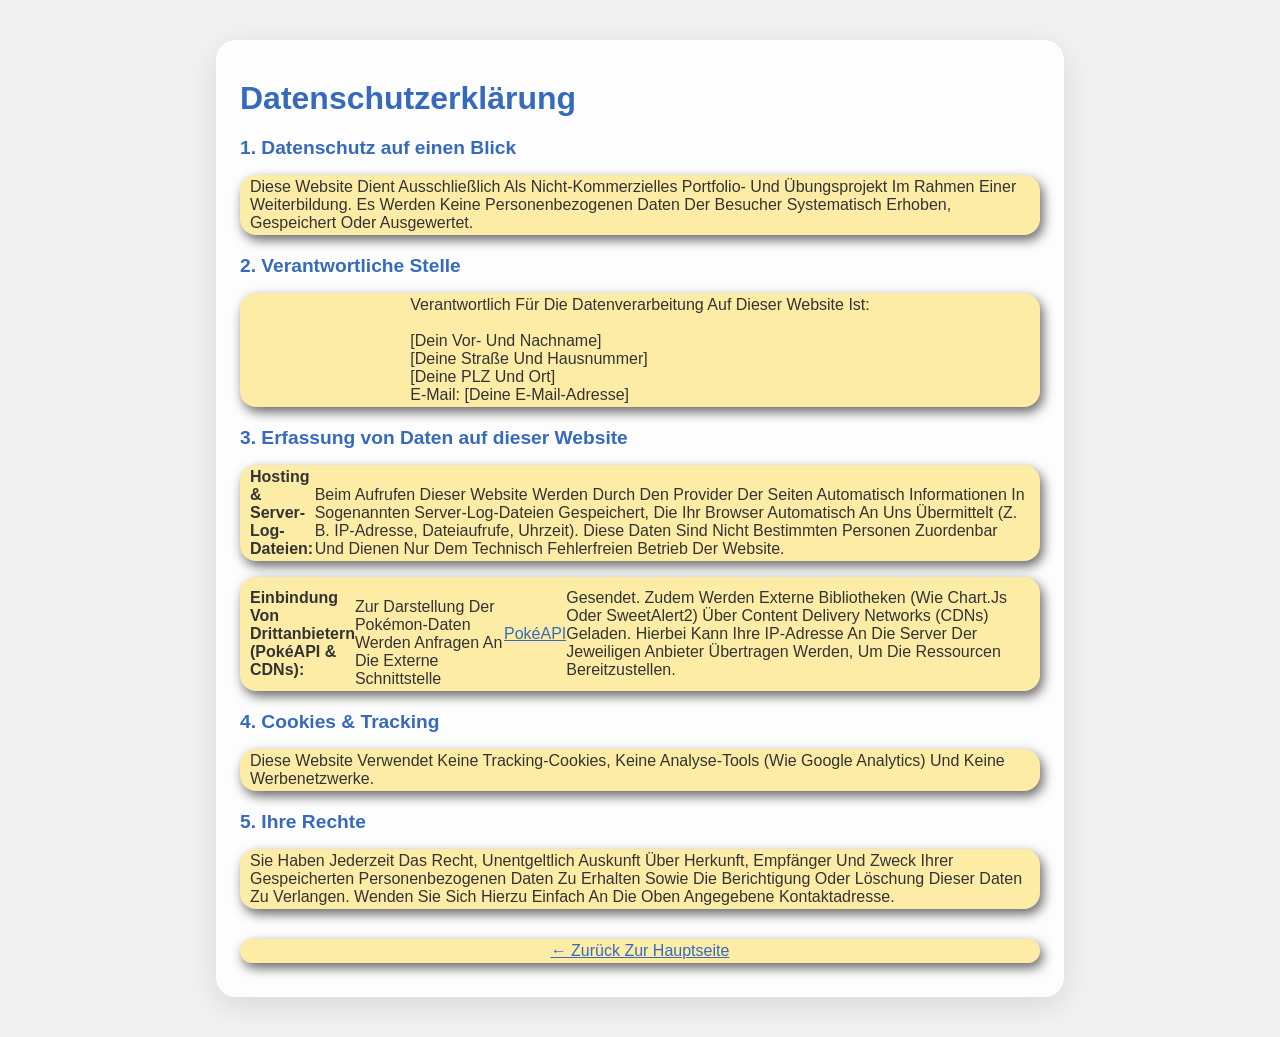
==== datenschutz.html @ 7a5c104c "refactor: add privacy policy content. still working on it." ====
<!DOCTYPE html>
<html lang="de">
<head>
    <meta charset="UTF-8" />
    <meta name="viewport" content="width=device-width, initial-scale=1.0" />
    <title>Datenschutzerklärung - PokéApp</title>
    <link rel="stylesheet" href="styles/style.css" />
    <link rel="stylesheet" href="styles/header.css" />
    <link rel="stylesheet" href="styles/footer.css" />
    <style>
        .legal-container {
            max-width: 800px;
            margin: 40px auto;
            padding: 24px;
            background: rgba(255, 255, 255, 0.85);
            border-radius: 20px;
            box-shadow: 0 8px 32px rgba(0, 0, 0, 0.1);
            color: #333;
        }
        .legal-container h1 { color: #356abc; margin-bottom: 20px; }
        .legal-container h2 { color: #356abc; margin-top: 20px; font-size: 1.2rem; }
        .legal-container a { color: #356abc; }
    </style>
</head>
<body>
    <div class="legal-container">
        <h1>Datenschutzerklärung</h1>

        <h2>1. Datenschutz auf einen Blick</h2>
        <p>
            Diese Website dient ausschließlich als nicht-kommerzielles Portfolio- und Übungsprojekt im Rahmen einer Weiterbildung. Es werden keine personenbezogenen Daten der Besucher systematisch erhoben, gespeichert oder ausgewertet.
        </p>

        <h2>2. Verantwortliche Stelle</h2>
        <p>
            Verantwortlich für die Datenverarbeitung auf dieser Website ist:<br /><br />
            [Dein Vor- und Nachname]<br />
            [Deine Straße und Hausnummer]<br />
            [Deine PLZ und Ort]<br />
            E-Mail: [Deine E-Mail-Adresse]
        </p>

        <h2>3. Erfassung von Daten auf dieser Website</h2>
        <p>
            <strong>Hosting & Server-Log-Dateien:</strong><br />
            Beim Aufrufen dieser Website werden durch den Provider der Seiten automatisch Informationen in sogenannten Server-Log-Dateien gespeichert, die Ihr Browser automatisch an uns übermittelt (z. B. IP-Adresse, Dateiaufrufe, Uhrzeit). Diese Daten sind nicht bestimmten Personen zuordenbar und dienen nur dem technisch fehlerfreien Betrieb der Website.
        </p>
        <p>
            <strong>Einbindung von Drittanbietern (PokéAPI & CDNs):</strong><br />
            Zur Darstellung der Pokémon-Daten werden Anfragen an die externe Schnittstelle <a href="https://pokeapi.co/" target="_blank" rel="noopener noreferrer">PokéAPI</a> gesendet. Zudem werden externe Bibliotheken (wie Chart.js oder SweetAlert2) über Content Delivery Networks (CDNs) geladen. Hierbei kann Ihre IP-Adresse an die Server der jeweiligen Anbieter übertragen werden, um die Ressourcen bereitzustellen.
        </p>

        <h2>4. Cookies & Tracking</h2>
        <p>
            Diese Website verwendet keine Tracking-Cookies, keine Analyse-Tools (wie Google Analytics) und keine Werbenetzwerke.
        </p>

        <h2>5. Ihre Rechte</h2>
        <p>
            Sie haben jederzeit das Recht, unentgeltlich Auskunft über Herkunft, Empfänger und Zweck Ihrer gespeicherten personenbezogenen Daten zu erhalten sowie die Berichtigung oder Löschung dieser Daten zu verlangen. Wenden Sie sich hierzu einfach an die oben angegebene Kontaktadresse.
        </p>

        <p style="margin-top: 30px;">
            <a href="index.html">&larr; Zurück zur Hauptseite</a>
        </p>
    </div>
</body>
</html>
---- styles/style.css ----
/*
*variables and base styles
*/
:root {
    --pokedex-red: #e3350d;
    --pokedex-dark-red: #b32100;
    --blue-light: #28aafd;
}

html,
body {
    display: flex;
    flex-direction: column;
    align-items: center;
    justify-content: center;
    margin: 0;
    font-family: 'Roboto', sans-serif;
    overflow-x: hidden !important;
    background-color: #f1f1f1;
    width: 100%;
    min-height: 100vh;
}

.content-wrapper {
    flex: 1;
    min-height: auto;
    max-width: 1024px;
    width: 100%;
    display: flex;
    flex-direction: column;
    align-items: center;
    justify-content: center;
}

h1 {
    margin-top: 16px;
    color: white;
}

h1::first-letter {
    text-transform: capitalize;
}

p,
li {
    display: flex;
    justify-content: center;
    align-items: center;
    background-color: rgb(253, 236, 166);
    border-radius: 16px;
    padding: 3px 10px;
    text-transform: capitalize;
    margin-bottom: 10px;
    box-shadow: 3px 5px 12px rgba(0, 0, 0, 0.6);
}

/*
* main container and cards
*/
.main-container {
    flex: 1;
    display: flex;
    flex-wrap: wrap;
    justify-content: center;
    padding-top: 20px;
    margin: 16px;
    gap: 32px;
}

.pokemon-card {
    position: relative;
    display: flex;
    flex-direction: column;
    justify-content: space-between;
    align-items: center;
    border-radius: 40px;
    width: 250px;
    height: 300px;
    padding: 20px 10px 10px 10px;
    cursor: pointer;
    box-sizing: border-box;
    overflow: hidden;
    transition: all 0.4s ease;
}

.pokemon-card:hover {
    transform: translateY(-5px) scale(0.99);
    box-shadow: 
        0 4px 10px rgba(0, 0, 0, 0.08),
        0 12px 25px rgba(0, 0, 0, 0.12);
}

.pokemon-card:hover .type-button {
    transform: translateY(-2px);
    box-shadow: 
        0 4px 8px rgba(0, 0, 0, 0.12),
        0 6px 14px rgba(0, 0, 0, 0.15);
}

.pokemon-card:hover h1 {
    text-shadow: 0 2px 5px rgba(0, 0, 0, 0.2);
}

.pokemon-card:hover .pokeball {
    filter: blur(0px);
    opacity: 0.6;
}

.card-name {
    margin: 0;
    font-size: 1.5rem;
    z-index: 1;
}

.pokemon-img {
    position: relative;
    width: 160px;
    height: 160px;
    margin-bottom: 0;
    z-index: 1;
}

.pokeball {
    position: absolute;
    width: 270px;
    height: 270px;
    opacity: 0.4;
    animation: rotate 25s linear infinite;
    transform-origin: center center;
    filter: blur(5px);
    transition: filter 0.4s ease, opacity 0.4s ease;
}

/*
* types and buttons
*/
.types-container {
    z-index: 1;
    display: flex;
    gap: 8px;
    justify-content: center;
    align-items: center;
}

.type-button {
    color: whitesmoke;
    font-size: 16px;
    min-width: 80px;
    height: 35px;
    border-radius: 25px;
    border: 1px solid rgba(255, 255, 255, 0.4);
    text-transform: capitalize;
    cursor: pointer;
    display: flex;
    align-items: center;
    justify-content: center;
    box-shadow: 
        0 2px 4px rgba(0, 0, 0, 0.05),
        0 4px 10px rgba(0, 0, 0, 0.1);
    transition: box-shadow 0.2s ease, transform 0.2s ease;
}

.loadmorePokemon {
    background-color: lightgray;
    color: rgb(53, 106, 188);
    font-weight: 700;
    border: 2px solid rgb(53, 106, 188);
    border-radius: 16px;
    cursor: pointer;
    font-size: 20px;
    width: 300px;
    height: 50px;
    padding: 5px 10px;
    margin-bottom: 16px;
}

.loadmorePokemon:hover {
    background-color: rgb(255, 244, 199);
}

/*
* glassmorphism & utilities
*/
.glass-effect {
    background: rgba(255, 255, 255, 0.2);
    backdrop-filter: blur(12px);
    -webkit-backdrop-filter: blur(12px);
    border: 1px solid rgba(255, 255, 255, 0.3);
    box-shadow: 0 8px 32px 0 rgba(0, 0, 0, 0.15);
}

.shadow {
    box-shadow: 
        0 2px 4px rgba(0, 0, 0, 0.02),
        0 10px 20px rgba(0, 0, 0, 0.06),
        0 25px 45px rgba(0, 0, 0, 0.1);
}

.text-shadow {
    text-shadow: 
        0 1px 2px rgba(0, 0, 0, 0.15),
        0 3px 8px rgba(0, 0, 0, 0.1);
}

.d-none {
    display: none !important;
}

/*
* animations and scrollbar
*/
@keyframes rotate {
    from {
        transform: rotate(0deg);
    }
    to {
        transform: rotate(360deg);
    }
}

::-webkit-scrollbar {
    width: 10px;
}

::-webkit-scrollbar-track {
    box-shadow: inset 0 0 5px rgb(53, 106, 188);
    border-radius: 10px;
}

::-webkit-scrollbar-thumb {
    background: gray;
    border-radius: 10px;
}

::-webkit-scrollbar-thumb:hover {
    background: rgb(117, 138, 170);
}
---- styles/header.css ----
.pokedex-header {
    background-color: var(--pokedex-red);
    box-shadow: 0 4px 10px rgba(0, 0, 0, 0.3);
    font-family: system-ui, -apple-system, BlinkMacSystemFont, 'Segoe UI', Roboto, sans-serif;
    color: white;
    width: 100%;
    display: flex;
    align-items: center;
    flex-direction: column;
}

.pokedex-top-bar {
    max-width: 1024px;
    width: 100%;
    background-color: var(--pokedex-dark-red);
    padding: 10px 20px;
    border-bottom: 2px solid #8b0000;
    box-sizing: border-box;
}

.lights-container {
    display: flex;
    align-items: center;
    gap: 15px;
    width: 100%;
}

.big-light {
    width: 40px;
    height: 40px;
    background-color: var(--blue-light);
    border-radius: 50%;
    border: 4px solid white;
    box-shadow: inset -5px -5px 10px rgba(0, 0, 0, 0.5), 0 0 10px var(--blue-light);
}

.small-lights {
    display: flex;
    gap: 8px;
}

.light {
    width: 12px;
    height: 12px;
    border-radius: 50%;
    border: 1px solid rgba(0,0,0,0.3);
}

.light.red {
    background-color: #ff3b30;
}

.light.yellow { 
    background-color: #ffcc00;
}

.light.green {
    background-color: #34c759;
}

.pokedex-nav-bar {
    max-width: 1024px;
    width: 100%;
    display: flex;
    justify-content: space-between;
    align-items: center;
    padding: 15px 20px;
    flex-wrap: wrap;
    gap: 15px;
    box-sizing: border-box;
}

.logo h1 {
    margin: 0;
    font-size: 1.6rem;
    font-weight: 800;
    letter-spacing: 1px;
}

.search-box, 
.type-filter-box select {
    height: 40px;
    border-radius: 20px;
    font-family: inherit;
    font-size: 0.95rem;
    box-sizing: border-box;
}

.search-box {
    display: flex;
    align-items: center;
    background: white;
    padding: 0 15px;
    border: none;
}

.search-box input {
    border: none;
    outline: none;
    padding: 0 5px;
    font-family: inherit;
    font-size: 0.95rem;
    color: #333;
    background: transparent;
}

.search-box button {
    background: none;
    border: none;
    cursor: pointer;
    font-size: 1rem;
    padding: 0;
    display: flex;
    align-items: center;
}

.type-filter-box select {
    padding: 0 15px;
    border: none;
    background-color: #ffffff;
    color: #333;
    font-weight: 600;
    cursor: pointer;
    outline: none;
    transition: background-color 0.2s ease;
}

.type-filter-box select:hover {
    background-color: #f0f0f0;
}

.nav-links a {
    color: white;
    text-decoration: none;
    margin-left: 15px;
    font-size: 1.05rem;
    font-weight: 600;
    transition: opacity 0.2s ease;
}

.nav-links a:hover {
    text-decoration: underline;
    opacity: 0.9;
}

.headerimg {
    width: 250px;
}

.searching,
.searching1 {
    background-color: lightgray;
    color: rgb(53, 106, 188);
    font-weight: 700;
    border: 2px solid rgb(53, 106, 188);
    border-radius: 16px;
    cursor: pointer;
}

.searching {
    font-size: 16px;
    height: 32px;
    padding: 0 12px;
}

.searching:focus {
    outline: none;
}

.searching::placeholder {
    color: rgba(0, 0, 0, 0.3);
}

.searching1 {
    font-size: 16px;
    width: 42px;
    height: 37px;
}

.searching:hover,
.searching1:hover {
    background-color: rgb(230, 230, 230);
}
---- styles/footer.css ----
:root {
  --pokedex-red: #e3350d;
  --pokedex-dark-red: #b32100;
}

.pokedex-footer {
    width: 100%;
    background-color: var(--pokedex-dark-red);
    color: #ffffff;
    padding: 30px 20px;
    text-align: center;
    border-top: 4px solid var(--pokedex-red);
    margin-top: auto; /* Sorgt bei Flexbox-Layouts dafür, dass der Footer unten bleibt */
    font-family: sans-serif;
    box-shadow: 0 -4px 10px rgba(0, 0, 0, 0.2);
}

.footer-content {
    max-width: 1024px;
    width: 100%;
    margin: 0 auto;
    display: flex;
    flex-direction: column;
    gap: 15px;
    align-items: center;
}

.footer-links {
    display: flex;
    gap: 10px;
    align-items: center;
    font-size: 0.95rem;
}

.footer-links a {
    color: #ffffff;
    text-decoration: none;
    font-weight: 600;
    transition: color 0.2s ease-in-out;
}

.footer-links a:hover {
    color: #ffcc00; /* Pokémon-Gelb für den Hover-Effekt */
    text-decoration: underline;
}

.footer-links .divider {
    color: rgba(255, 255, 255, 0.4);
}

.disclaimer {
    font-size: 0.8rem;
    line-height: 1.5;
    color: rgba(255, 255, 255, 0.8);
    margin: 0;
    max-width: 600px;
}

.copyright {
    font-size: 0.85rem;
    color: rgba(255, 255, 255, 0.6);
    margin: 0;
}
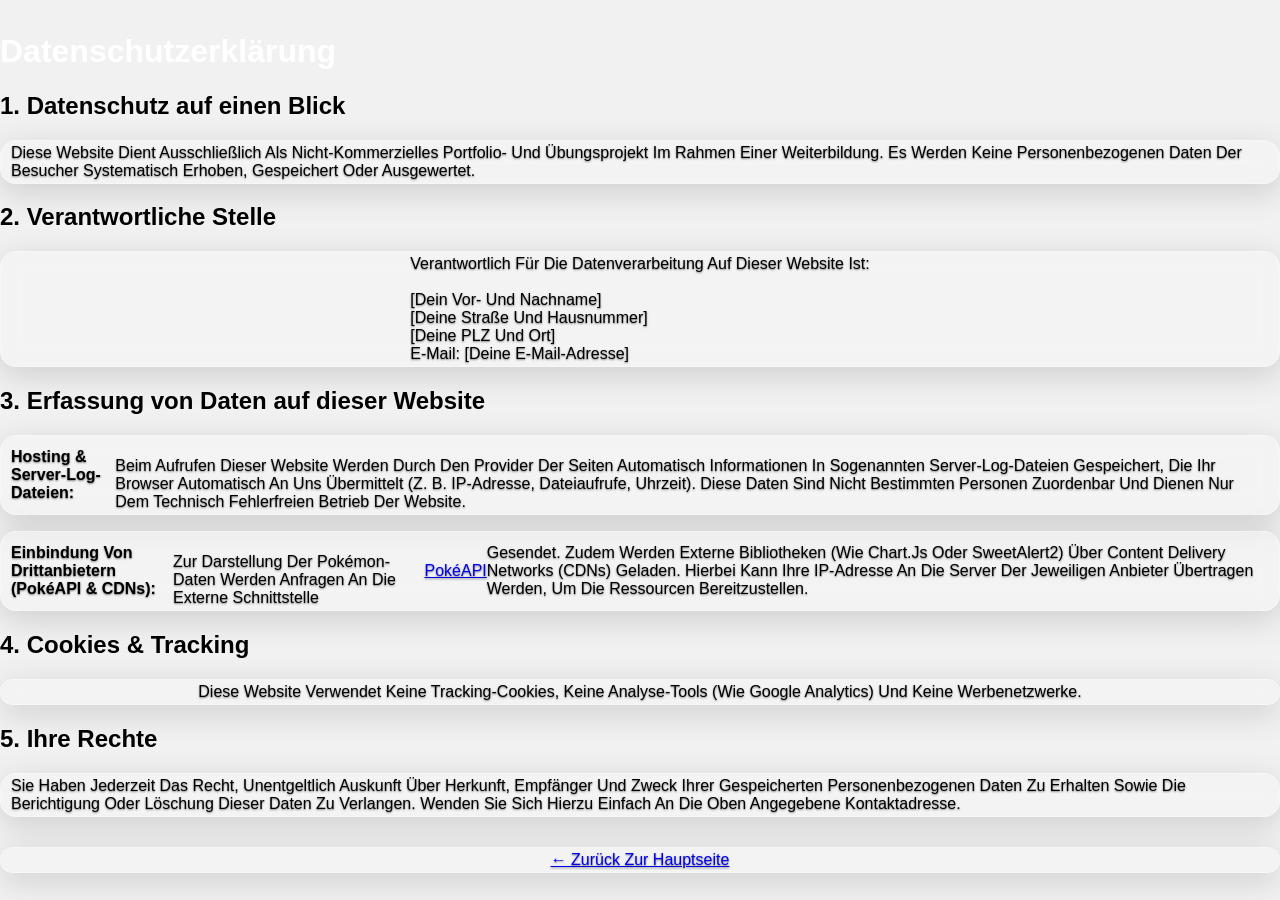
==== commit 04671b4f: "refactor(html): move inline styles to external css files" ====
--- a/datenschutz.html
+++ b/datenschutz.html
@@ -7,20 +7,7 @@
     <link rel="stylesheet" href="styles/style.css" />
     <link rel="stylesheet" href="styles/header.css" />
     <link rel="stylesheet" href="styles/footer.css" />
-    <style>
-        .legal-container {
-            max-width: 800px;
-            margin: 40px auto;
-            padding: 24px;
-            background: rgba(255, 255, 255, 0.85);
-            border-radius: 20px;
-            box-shadow: 0 8px 32px rgba(0, 0, 0, 0.1);
-            color: #333;
-        }
-        .legal-container h1 { color: #356abc; margin-bottom: 20px; }
-        .legal-container h2 { color: #356abc; margin-top: 20px; font-size: 1.2rem; }
-        .legal-container a { color: #356abc; }
-    </style>
+    <link rel="stylesheet" href="styles/legal.css" />
 </head>
 <body>
     <div class="legal-container">
--- a/styles/style.css
+++ b/styles/style.css
@@ -21,6 +21,10 @@
     min-height: 100vh;
 }
 
+.d-none {
+    display: none !important;
+}
+
 .content-wrapper {
     flex: 1;
     min-height: auto;
@@ -46,12 +50,29 @@
     display: flex;
     justify-content: center;
     align-items: center;
-    background-color: rgb(253, 236, 166);
     border-radius: 16px;
     padding: 3px 10px;
     text-transform: capitalize;
     margin-bottom: 10px;
-    box-shadow: 3px 5px 12px rgba(0, 0, 0, 0.6);
+    background: rgba(255, 255, 255, 0.2);
+    backdrop-filter: blur(12px);
+    -webkit-backdrop-filter: blur(12px);
+    border: 1px solid rgba(255, 255, 255, 0.3);
+    box-shadow: 0 8px 32px 0 rgba(0, 0, 0, 0.15);
+    text-shadow: 0 1px 2px rgba(0, 0, 0, 0.5);
+}
+
+.loadmore-button {
+    width: 300px;
+    height: 50px;
+    font-size: 20px;
+    border-radius: 16px;
+    cursor: pointer;
+    margin-bottom: 16px;
+}
+
+.loadmore-button:hover {
+    border: 1px solid var(--pokedex-dark-red);
 }
 
 /*
--- a/styles/footer.css
+++ b/styles/footer.css
@@ -10,7 +10,7 @@
     padding: 30px 20px;
     text-align: center;
     border-top: 4px solid var(--pokedex-red);
-    margin-top: auto; /* Sorgt bei Flexbox-Layouts dafür, dass der Footer unten bleibt */
+    margin-top: auto;
     font-family: sans-serif;
     box-shadow: 0 -4px 10px rgba(0, 0, 0, 0.2);
 }
@@ -40,7 +40,7 @@
 }
 
 .footer-links a:hover {
-    color: #ffcc00; /* Pokémon-Gelb für den Hover-Effekt */
+    color: #ffcc00;
     text-decoration: underline;
 }
 
